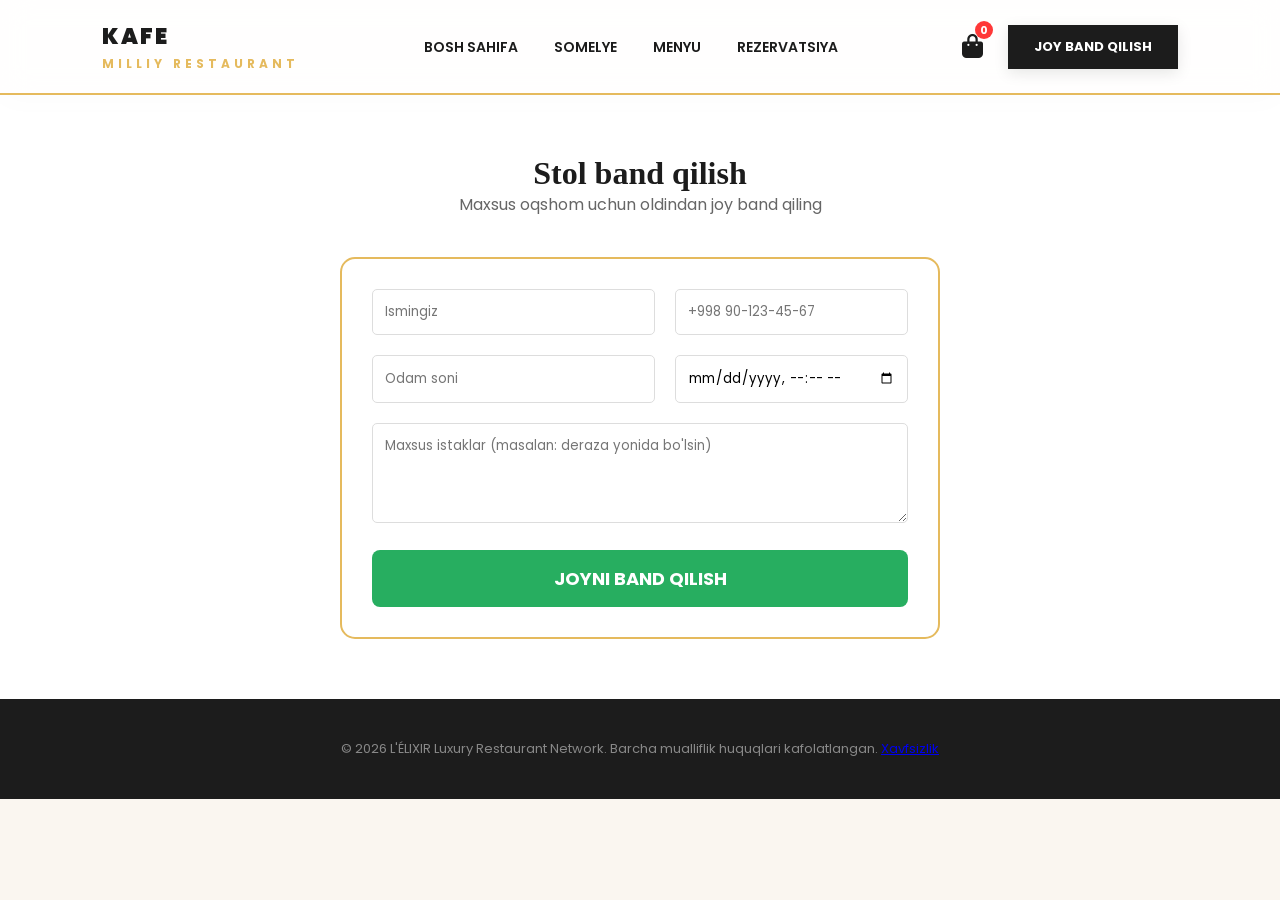
==== booking.html @ 88ed4173 "Add files via upload" ====
<!DOCTYPE html>
<html lang="en">
<head>
    <meta charset="UTF-8">
    <meta name="viewport" content="width=device-width, initial-scale=1.0">
    <title>Booking</title>
    <link href="https://fonts.googleapis.com/css2?family=Poppins:wght@400;600;700;800;900&display=swap" rel="stylesheet">
    <link rel="stylesheet" href="https://cdnjs.cloudflare.com/ajax/libs/font-awesome/6.4.0/css/all.min.css">
    <link rel="stylesheet" href="style.css">
</head>
<body>


        <header>
        <a href="./index.html" class="logo"> Kafe<span>Milliy RESTAURANT</span></a>
        <ul class="nav-links">
            <li><a href="./index.html">Bosh sahifa</a></li>
            <li><a href="./index.html#sommelier ">Somelye</a></li>
            <li><a href="./index.html#menu">Menyu</a></li>
            <li><a href="./booking.html">Rezervatsiya</a></li>
            <!-- <li><a href="./admin.html" id="admin-gate-link"><i class="fa-solid fa-lock-open"></i> Tizim</a></li> -->
        </ul>
        <div class="header-right">
            <div class="cart-icon" id="cart-trigger">
                <i class="fa-solid fa-bag-shopping"></i>
                <span id="cart-count">0</span>
            </div>
            <a href="./booking.html" class="btn-book-nav">Joy band qilish</a>
        </div>
    </header>



    <section id="booking" style="padding: 60px 8%; background: #fff;">
    <div style="text-align: center; margin-bottom: 40px;">
        <h2 style="font-family: 'Playfair Display', serif; color: var(--luxury-red); font-size: 32px;">Stol band qilish</h2>
        <p style="color: #666;">Maxsus oqshom uchun oldindan joy band qiling</p>
    </div>

    <div style="max-width: 600px; margin: 0 auto; border: 2px solid var(--gold-bright); padding: 30px; border-radius: 15px;">
        <div style="display: grid; grid-template-columns: 1fr 1fr; gap: 20px;">
            <input type="text" id="book-name" placeholder="Ismingiz" style="padding: 12px; border: 1px solid #ddd; border-radius: 5px;">
            <input type="tel" id="book-phone" 
                placeholder="+998 90-123-45-67" 
                onfocus="setInitialValue(this)"
                onblur="checkEmptyValue(this)"
                oninput="formatPhone(this)" 
                onkeydown="preventDeleteCountryCode(event, this)"
                style="padding: 12px; border: 1px solid #ddd; border-radius: 5px; width: 100%;">
            <input type="number" id="book-guests" placeholder="Odam soni" style="padding: 12px; border: 1px solid #ddd; border-radius: 5px;">
            <input type="datetime-local" id="book-date" style="padding: 12px; border: 1px solid #ddd; border-radius: 5px;">
        </div>
        <textarea id="book-comment" placeholder="Maxsus istaklar (masalan: deraza yonida bo'lsin)" style="width: 100%; margin-top: 20px; padding: 12px; height: 100px; border: 1px solid #ddd; border-radius: 5px;"></textarea>
        
        <button onclick="sendBookingToTelegram()" class="btn-checkout" style="margin-top: 20px;">
            Joyni band qilish
        </button>
    </div>
</section>

 <footer>
        <p>&copy; 2026 L'ÉLIXIR Luxury Restaurant Network. Barcha mualliflik huquqlari kafolatlangan. <a href="./index.html#footer" id="admin-gate-link"></i>Xavfsizlik</a></p>
    </footer>

    <script src="script.js"></script>
</body>
</html>
---- style.css ----
/* ==========================================================================
           1. SIZ TAQDIM ETGAN PREMIUM CSS STRUKTURASI (Luxury Bright Theme)
           ========================================================================== */
        :root {
            --gold-bright: #e5ba5d;       /* Quyoshli yorqin oltin */
            --gold-hover: #cfa13a;        /* To'q yorqin oltin */
            --white-pure: #ffffff;        /* Sof oppoq */
            --bg-cream: #faf6f0;          /* Italiya qaymoqli foni */
            --text-dark: #1c1c1c;         /* Chuqur qora matn */
            --text-muted: #6e6e6e;        /* Yumshoq kulrang */
            --accent-red: #ff3838;        /* Ko'zga tashlanadigan qizil urg'u */
            --shadow-premium: 0 15px 45px rgba(229, 186, 93, 0.15); /* Oltin nurlanish effekti */
            --transition: all 0.3s cubic-bezier(0.4, 0, 0.2, 1);
        }

        * {
            margin: 0;
            padding: 0;
            box-sizing: border-box;
            font-family: 'Poppins', 'Segoe UI', sans-serif;
            scroll-behavior: smooth;
        }

        body {
            background-color: var(--bg-cream);
            color: var(--text-dark);
        }

        /* Yorqin va Shaffof Navigatsiya */
        header {
            background: rgba(255, 255, 255, 0.9);
            border-bottom: 2px solid var(--gold-bright);
            display: flex;
            justify-content: space-between;
            align-items: center;
            padding: 20px 8%;
            position: sticky;
            top: 0;
            z-index: 999;
            backdrop-filter: blur(15px);
            box-shadow: 0 4px 30px rgba(0,0,0,0.02);
        }

        .logo {
            font-size: 22px;
            font-weight: 900;
            color: var(--text-dark);
            letter-spacing: 2px;
            text-decoration: none;
            text-transform: uppercase;
        }

        .logo span {
            color: var(--gold-bright);
            font-size: 12px;
            letter-spacing: 4px;
            font-weight: bold;
            display: block;
            margin-top: 2px;
        }

        .nav-links { list-style: none; display: flex; }
        .nav-links li { margin: 0 18px; }
        .nav-links a {
            text-decoration: none;
            color: var(--text-dark);
            font-size: 14px;
            font-weight: 600;
            text-transform: uppercase;
            transition: var(--transition);
        }
        .nav-links a:hover { color: var(--gold-bright); }

        .header-right { display: flex; align-items: center; gap: 25px; }

        .cart-icon {
            font-size: 24px;
            color: var(--text-dark);
            cursor: pointer;
            position: relative;
            transition: var(--transition);
        }
        .cart-icon:hover { color: var(--gold-bright); transform: scale(1.1); }

        #cart-count {
            position: absolute; top: -8px; right: -10px;
            background: var(--accent-red); color: white;
            font-size: 11px; font-weight: bold; width: 18px; height: 18px;
            border-radius: 50%; display: flex; justify-content: center; align-items: center;
        }

        .btn-book-nav {
            background: var(--text-dark);
            color: var(--white-pure);
            padding: 12px 26px;
            text-decoration: none;
            font-size: 13px;
            font-weight: bold;
            text-transform: uppercase;
            transition: var(--transition);
            box-shadow: 0 4px 15px rgba(0,0,0,0.1);
        }
        .btn-book-nav:hover { background: var(--gold-bright); color: var(--text-dark); }

        /* Quyoshli Hero Oynasi */
        .hero {
            background: linear-gradient(rgba(255, 255, 255, 0.4), rgba(250, 246, 240, 0.9)), 
                        url('https://images.unsplash.com/photo-1555396273-367ea4eb4db5?ixlib=rb-4.0.3') no-repeat center center/cover;
            height: 80vh;
            display: flex;
            justify-content: center;
            align-items: center;
            text-align: center;
        }

        .welcome-badge {
            background: var(--white-pure);
            color: var(--gold-hover);
            padding: 8px 20px;
            font-weight: bold;
            font-size: 12px;
            text-transform: uppercase;
            letter-spacing: 2px;
            box-shadow: 0 4px 15px rgba(0,0,0,0.05);
            display: inline-block;
            margin-bottom: 25px;
        }

        .hero-content h1 {
            font-size: 58px;
            color: var(--text-dark);
            font-weight: 800;
            line-height: 1.2;
            margin-bottom: 25px;
        }

        .hero-content p {
            color: var(--text-muted);
            font-size: 19px;
            max-width: 650px;
            margin: 0 auto 40px auto;
        }

        .hero-buttons { display: flex; justify-content: center; gap: 20px; }

        .btn-main { background: var(--text-dark); color: var(--white-pure); padding: 16px 35px; text-transform: uppercase; font-size: 13px; font-weight: bold; text-decoration: none; transition: var(--transition); }
        .btn-main:hover { background: var(--gold-bright); color: var(--text-dark); }
        .btn-secondary { background: var(--white-pure); border: 2px solid var(--text-dark); color: var(--text-dark); padding: 14px 33px; text-transform: uppercase; font-size: 13px; font-weight: bold; text-decoration: none; transition: var(--transition); }
        .btn-secondary:hover { background: var(--text-dark); color: var(--white-pure); }

        /* Sommelier Bo'limi (Ochiq va Shinam) */
        .sommelier-section { padding: 90px 8%; background: var(--white-pure); }
        .section-title { text-align: center; margin-bottom: 50px; }
        .section-title h2 { font-size: 36px; font-weight: 800; margin-bottom: 15px; color: var(--text-dark); }
        .section-title p { color: var(--text-muted); }

        .sommelier-box {
            max-width: 800px; margin: 0 auto; background: var(--bg-cream);
            padding: 40px; display: flex; gap: 40px; align-items: center; flex-wrap: wrap;
            box-shadow: var(--shadow-premium); border-radius: 15px;
        }
        .sommelier-inputs, .sommelier-result { flex: 1; min-width: 260px; }
        .sommelier-inputs label { display: block; margin-bottom: 12px; font-weight: bold; }
        .sommelier-inputs select { width: 100%; padding: 15px; background: var(--white-pure); border: 2px solid #eee; font-size: 16px; margin-bottom: 25px; border-radius: 6px; outline: none; }

        .sommelier-result { text-align: center; border-left: 2px solid #eee; padding-left: 40px; }
        .sommelier-result i { font-size: 45px; color: var(--gold-bright); margin-bottom: 15px; }
        .sommelier-result h4 { font-size: 20px; margin-bottom: 10px; }
        .sommelier-result p { color: var(--gold-hover); font-weight: bold; font-size: 18px; }

        /* 🌟 KATEGORIYA FILTR TUGMALARI */
        .menu-filters {
            display: flex; justify-content: center; gap: 15px; margin-bottom: 50px; flex-wrap: wrap;
        }
        .filter-btn {
            background: var(--white-pure); border: 2px solid #eee; color: var(--text-dark);
            padding: 12px 28px; font-weight: bold; font-size: 14px; cursor: pointer; transition: var(--transition);
            box-shadow: 0 4px 10px rgba(0,0,0,0.02); border-radius: 6px;
        }
        .filter-btn.active, .filter-btn:hover {
            background: var(--gold-bright); border-color: var(--gold-bright); transform: scale(1.05);
            box-shadow: 0 8px 20px rgba(229, 186, 93, 0.3);
        }

        /* Menyu Grid qismi */
        .menu-section { padding: 90px 8%; }
        .menu-grid { display: grid; grid-template-columns: repeat(auto-fit, minmax(300px, 1fr)); gap: 35px; }

        /* KO'ZNI O'YNATUVChI ELEGANT KARTALAR */
        .menu-card {
            background: var(--white-pure); border-radius: 16px; overflow: hidden;
            box-shadow: 0 10px 30px rgba(0,0,0,0.03); border: 1px solid rgba(0,0,0,0.02);
            transition: var(--transition); display: block;
        }
        .menu-card.hidden { display: none !important; } /* Filtrlash uchun muqaddas klass */

        .menu-card:hover {
            transform: translateY(-10px) scale(1.02);
            box-shadow: var(--shadow-premium);
        }

        /* --- SILKA ORQALI RASM TO'G'IRLASH --- */
        .menu-img-wrapper {
            background: var(--bg-cream); 
            height: 220px;
            display: flex; 
            justify-content: center; 
            align-items: center; 
            overflow: hidden;
        }
        .menu-img-wrapper img {
            width: 100%;
            height: 100%;
            object-fit: cover;
            transition: var(--transition);
        }
        .menu-card:hover .menu-img-wrapper img {
            transform: scale(1.08);
        }

        .menu-info { padding: 30px; }
        .menu-info h3 { font-size: 22px; font-weight: 700; margin-bottom: 10px; }
        .menu-info p { color: var(--text-muted); font-size: 14px; line-height: 1.5; margin-bottom: 20px; height: 42px; overflow: hidden; }
        .menu-footer { display: flex; justify-content: space-between; align-items: center; }
        .menu-footer .price { font-size: 19px; font-weight: bold; color: var(--text-dark); }

        .btn-add-cart {
            background: var(--text-dark); color: var(--white-pure); border: none;
            width: 45px; height: 45px; border-radius: 50%; cursor: pointer; transition: var(--transition);
            display: flex; justify-content: center; align-items: center; font-size: 16px;
        }
        .btn-add-cart:hover { background: var(--gold-bright); color: var(--text-dark); transform: rotate(90deg); }

        /* Xizmatlar ko'rinishi */
        .luxury-services { padding: 90px 8%; background: var(--white-pure); }
        .services-grid { display: flex; justify-content: center; gap: 35px; flex-wrap: wrap; }
        .service-card {
            background: var(--bg-cream); padding: 40px; text-align: center; max-width: 400px;
            border-radius: 12px; box-shadow: 0 5px 20px rgba(0,0,0,0.02); flex: 1; min-width: 280px;
        }
        .service-card i { font-size: 40px; color: var(--gold-bright); margin-bottom: 15px; }

        /* Savat Oynasi (Ochiq va Oq) */
        .cart-sidebar {
            position: fixed; top: 0; right: -420px; width: 420px; height: 100vh;
            background: var(--white-pure); border-left: 3px solid var(--gold-bright);
            z-index: 1001; padding: 30px; display: flex; flex-direction: column; transition: var(--transition);
            box-shadow: -10px 0 40px rgba(0,0,0,0.05);
        }
        .cart-sidebar.open { right: 0; }
        .cart-header { display: flex; justify-content: space-between; align-items: center; border-bottom: 2px solid #eee; padding-bottom: 15px; }
        #cart-close { cursor: pointer; font-size: 20px; transition: var(--transition); }
        #cart-close:hover { color: var(--accent-red); }
        
        .cart-items { flex: 1; overflow-y: auto; padding-top: 20px; }
        .cart-item { display: flex; justify-content: space-between; align-items: center; background: var(--bg-cream); padding: 15px; margin-bottom: 15px; border-radius: 8px; }
        .cart-item-info h5 { font-size: 16px; margin-bottom: 5px; }
        .cart-item-qty { display: flex; align-items: center; gap: 10px; margin-top: 8px; }
        .cart-item-qty button { background: var(--white-pure); border: 1px solid #ccc; width: 25px; height: 25px; cursor: pointer; border-radius: 4px; font-weight: bold; }
        
        .cart-item-right { text-align: right; }
        .btn-remove-item { background: none; border: none; color: var(--accent-red); cursor: pointer; margin-top: 8px; font-size: 12px; text-decoration: underline; }
        
        .cart-footer { border-top: 2px solid #eee; padding-top: 20px; }
        .cart-total { display: flex; justify-content: space-between; font-size: 20px; font-weight: bold; margin-bottom: 20px; }
        .btn-checkout { background: var(--text-dark); color: var(--white-pure); border: none; width: 100%; padding: 16px; font-weight: bold; text-transform: uppercase; cursor: pointer; transition: var(--transition); }
        .btn-checkout:hover { background: var(--gold-bright); color: var(--text-dark); }

        /* Rezervatsiya */
        .booking-section { padding: 90px 8%; }
        .booking-wrapper { display: flex; justify-content: space-between; gap: 40px; flex-wrap: wrap; }
        .booking-info, .booking-form-wrapper { flex: 1; min-width: 320px; }
        .booking-info h2 { font-size: 32px; font-weight: 800; margin-bottom: 20px; }
        .booking-info p { margin-bottom: 15px; color: var(--text-muted); display: flex; align-items: center; }
        .booking-info i { color: var(--gold-bright); margin-right: 12px; font-size: 18px; }

        .booking-form-wrapper input { width: 100%; padding: 14px; background: var(--white-pure); border: 2px solid #eee; margin-bottom: 15px; border-radius: 8px; outline: none; }
        .form-row { display: flex; gap: 15px; }
        .btn-submit { background: var(--text-dark); color: var(--white-pure); border: none; width: 100%; padding: 15px; font-weight: bold; text-transform: uppercase; cursor: pointer; border-radius: 8px; transition: var(--transition); }
        .btn-submit:hover { background: var(--gold-bright); color: var(--text-dark); }

        /* --- INTEGRALLASHGAN ADMIN PANEL STILlARI --- */
        .admin-modal-overlay {
            position: fixed; top: 0; left: 0; width: 100%; height: 100%;
            background: rgba(0,0,0,0.6); z-index: 2000;
            display: none; justify-content: center; align-items: center;
        }
        .admin-modal-overlay.show { display: flex; }
        .admin-crypto-box {
            background: white; padding: 35px; border-radius: 12px; text-align: center;
            max-width: 360px; width: 90%; border-top: 5px solid var(--gold-bright);
            box-shadow: var(--shadow-premium);
        }
        .admin-crypto-box i { font-size: 45px; color: var(--gold-bright); margin-bottom: 15px; }
        .admin-crypto-box input {
            width: 100%; padding: 12px; margin: 15px 0; border: 2px solid #eee;
            border-radius: 6px; text-align: center; font-size: 16px; outline: none;
        }
        .error-text { color: var(--accent-red); font-weight: bold; margin-top: 10px; font-size: 13px; display: none; }
        .btn-close-text { background: none; border: none; color: #777; margin-top: 10px; cursor: pointer; text-decoration: underline; }

        .integrated-admin-panel {
            background: #fdfbf7; border-top: 4px solid var(--gold-bright);
            padding: 50px 8%; border-bottom: 2px solid #ddd;
        }
        .admin-panel-header { display: flex; justify-content: space-between; align-items: center; margin-bottom: 30px; flex-wrap: wrap; gap: 15px; }
        .btn-close-admin { background: var(--accent-red); color: white; border: none; padding: 10px 20px; border-radius: 6px; cursor: pointer; font-weight: bold; transition: var(--transition); }
        .btn-close-admin:hover { background: #cc0000; }

        .admin-split-grid { display: flex; gap: 30px; flex-wrap: wrap; }
        .admin-box-card { flex: 1; min-width: 320px; background: white; padding: 25px; border-radius: 10px; box-shadow: 0 4px 15px rgba(0,0,0,0.05); }
        .admin-box-card h3 { margin-bottom: 20px; font-weight: 700; border-bottom: 2px solid var(--bg-cream); padding-bottom: 10px; }
        .admin-box-card input, .admin-box-card select { width: 100%; padding: 11px; margin-bottom: 15px; border: 1px solid #ddd; border-radius: 6px; outline: none; }

        .adm-table { width: 100%; border-collapse: collapse; }
        .adm-table th, .adm-table td { padding: 12px; text-align: left; border-bottom: 1px solid #eee; align-content: center; }
        .adm-table th { background: var(--bg-cream); }
        .adm-table-img { width: 45px; height: 45px; border-radius: 6px; object-fit: cover; }
        .btn-delete-food { background: var(--accent-red); color: white; border: none; padding: 6px 12px; cursor: pointer; border-radius: 4px; transition: var(--transition); }
        .btn-delete-food:hover { background: #cc0000; }
        
        .hidden { display: none !important; }

        footer { background: var(--text-dark); color: #888; text-align: center; padding: 40px; font-size: 13px; }

        @media (max-width: 768px) {
            header { flex-direction: column; gap: 15px; padding: 20px 2%; }
            .nav-links { flex-direction: column; text-align: center; gap: 8px; }
            .sommelier-result { border-left: none; padding-left: 0; border-top: 2px solid #eee; padding-top: 20px; }
            .form-row { flex-direction: column; gap: 0; }
            .cart-sidebar { width: 100%; right: -100%; }
        }

        .btn-checkout {
    width: 100%;
    padding: 15px;
    background-color: #27ae60; /* Yashil rang - tasdiqlash ramzi */
    color: white;
    border: none;
    border-radius: 8px;
    font-size: 18px;
    font-weight: bold;
    cursor: pointer;
    margin-top: 20px;
    transition: background 0.3s ease;
}

.btn-checkout:hover {
    background-color: #219150;
    transform: translateY(-2px);
}

.btn-checkout:active {
    transform: translateY(0);
}
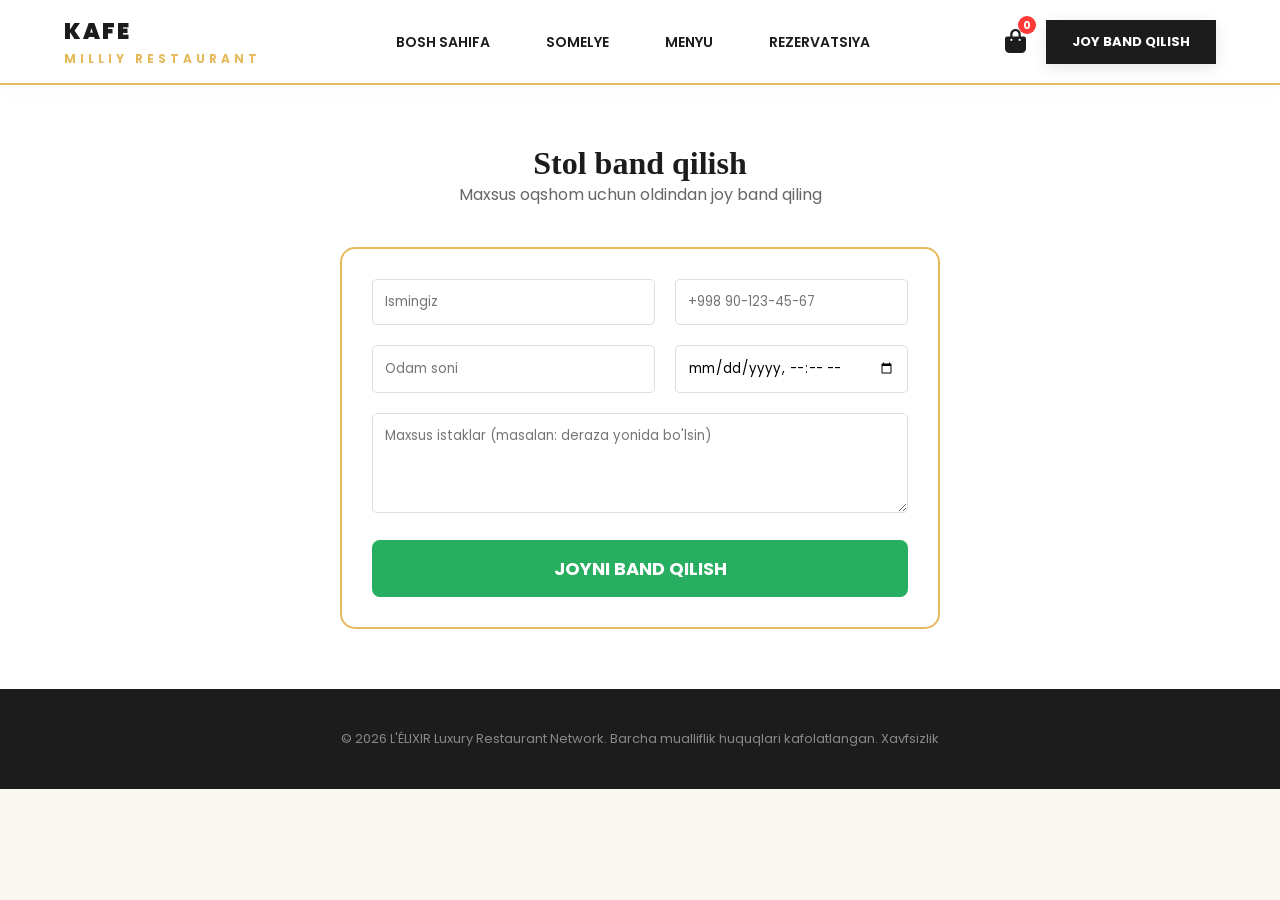
==== commit aea1405e: "Update booking.html" ====
--- a/booking.html
+++ b/booking.html
@@ -64,4 +64,4 @@
 
     <script src="script.js"></script>
 </body>
-</html>+</html>
--- a/style.css
+++ b/style.css
@@ -25,7 +25,13 @@
             background-color: var(--bg-cream);
             color: var(--text-dark);
         }
-
+html, body {
+overflow-x: hidden !important;
+    width: 100% !important;
+    margin: 0 !important;
+    padding: 0 !important;
+    position: relative;
+}
         /* Yorqin va Shaffof Navigatsiya */
         header {
             background: rgba(255, 255, 255, 0.9);
@@ -242,11 +248,38 @@
 
         /* Savat Oynasi (Ochiq va Oq) */
         .cart-sidebar {
-            position: fixed; top: 0; right: -420px; width: 420px; height: 100vh;
-            background: var(--white-pure); border-left: 3px solid var(--gold-bright);
-            z-index: 1001; padding: 30px; display: flex; flex-direction: column; transition: var(--transition);
-            box-shadow: -10px 0 40px rgba(0,0,0,0.05);
-        }
+    position: fixed;
+    top: 0;
+    right: -110%; /* To'liq yashirin bo'lishi uchun */
+    width: 100% !important; /* Mobil telefonda butun ekranni egallasin */
+    max-width: 100%; 
+    height: 100vh;
+    background: #fff;
+    z-index: 10000; /* Headerdan ham ustun turishi shart */
+    transition: right 0.4s ease-in-out;
+}
+
+/* Savat ochilganda */
+.cart-sidebar.active {
+    right: 0 !important;
+}
+
+/* Savat ichidagi elementlar siqilib qolmasligi uchun */
+.cart-header {
+    display: flex;
+    justify-content: space-between;
+    align-items: center;
+    padding: 20px;
+    border-bottom: 1px solid #eee;
+}
+
+/* Savatni yopish tugmasi (X) aniq ko'rinishi uchun */
+#cart-close-trigger {
+    font-size: 28px;
+    cursor: pointer;
+    padding: 10px;
+    color: #333;
+}
         .cart-sidebar.open { right: 0; }
         .cart-header { display: flex; justify-content: space-between; align-items: center; border-bottom: 2px solid #eee; padding-bottom: 15px; }
         #cart-close { cursor: pointer; font-size: 20px; transition: var(--transition); }
@@ -352,4 +385,384 @@
 
 .btn-checkout:active {
     transform: translateY(0);
-}+}
+a{
+    color: #888;
+    text-decoration: none !important;
+}
+
+
+
+
+/* =========================================
+   HEADER ASOSIY KODI
+   ========================================= */
+header {
+    display: flex;
+    justify-content: space-between;
+    align-items: center;
+    padding: 15px 5%;
+    background: #fff;
+    border-bottom: 2px solid var(--gold-bright, #e5ba5d);
+    position: sticky;
+    top: 0;
+    z-index: 1000;
+}
+
+.nav-links {
+    display: flex;
+    list-style: none;
+    gap: 20px;
+    align-items: center;
+}
+
+.header-right {
+    display: flex;
+    align-items: center;
+    gap: 20px;
+}
+
+.menu-toggle {
+    display: none; /* Kompyuterda ko'rinmaydi */
+    flex-direction: column;
+    gap: 5px;
+    cursor: pointer;
+    z-index: 1001;
+}
+
+.menu-toggle .bar {
+    width: 28px;
+    height: 3px;
+    background-color: #1c1c1c;
+    transition: 0.3s;
+}
+
+.mobile-book-btn {
+    display: none; /* Kompyuterda menyu ichidagi tugma yashirin */
+}
+
+/* =========================================
+   MOBIL VA PLANSHET UCHUN
+   ========================================= */
+@media (max-width: 992px) {
+    .menu-toggle {
+        display: flex; /* Uchta chiziq yonadi */
+    }
+
+    .desktop-book-btn {
+        display: none; /* Header-right dagi tugma o'chadi */
+    }
+
+    .mobile-book-btn {
+        display: block; /* Menyu ichidagi tugma yonadi */
+        margin-top: 20px;
+    }
+
+    .nav-links {
+        position: fixed;
+        top: 0;
+        right: -100%; /* Boshida ekrandan tashqarida */
+        width: 70%;
+        height: 100vh;
+        background: #fff;
+        flex-direction: column;
+        justify-content: center;
+        align-items: center;
+        transition: 0.4s ease-in-out;
+        box-shadow: -5px 0 15px rgba(0,0,0,0.1);
+        z-index: 1000;
+    }
+
+    .nav-links.active {
+        right: 0; /* Burger bosilganda menyu chiqadi */
+    }
+
+    /* Burger animatsiyasi (X) */
+    .menu-toggle.is-active .bar:nth-child(2) { opacity: 0; }
+    .menu-toggle.is-active .bar:nth-child(1) { transform: translateY(8px) rotate(45deg); }
+    .menu-toggle.is-active .bar:nth-child(3) { transform: translateY(-8px) rotate(-45deg); }
+}
+/* ==========================================================================
+   ADAPTIV DIZAYN (RESPONSIVE)
+   ========================================================================== */
+
+/* 1. Planshetlar va kichik noutbuklar uchun (992px gacha) */
+@media (max-width: 992px) {
+    header { padding: 15px 4%; }
+    .hero-content h1 { font-size: 42px; }
+    .sommelier-box { margin: 30px 4%; }
+}
+
+/* 2. Standart telefonlar uchun (768px gacha) */
+@media (max-width: 768px) {
+    /* Header va Navigatsiya */
+    header {
+        flex-direction: column;
+        text-align: center;
+        gap: 15px;
+    }
+    
+    .nav-links {
+        justify-content: center;
+        flex-wrap: wrap;
+        gap: 10px;
+    }
+    
+    .header-right {
+        width: 100%;
+        justify-content: space-around;
+        border-top: 1px solid #eee;
+        padding-top: 10px;
+    }
+
+    /* Hero qismi */
+    .hero { height: auto; padding: 60px 20px; }
+    .hero-buttons { flex-direction: column; width: 100%; max-width: 300px; margin: 0 auto; }
+
+    /* Somelye va Menyu Grid */
+    .sommelier-box { flex-direction: column; text-align: center; }
+    .sommelier-result { border-left: none; border-top: 2px solid #eee; padding-top: 20px; }
+    
+    .menu-grid {
+        grid-template-columns: 1fr; /* Taomlar bir qatorda chiqadi */
+        padding: 20px;
+    }
+
+    /* Booking Formasi (Sizda inline style bo'lgani uchun !important bilan) */
+    #booking div[style*="grid-template-columns"] {
+        grid-template-columns: 1fr !important; /* 2 ustunni 1 ustun qiladi */
+        gap: 10px !important;
+    }
+    
+    #booking div[style*="max-width: 600px"] {
+        width: 95% !important;
+        padding: 15px !important;
+    }
+
+    /* Admin Panel */
+    .admin-split-grid { flex-direction: column; }
+    .adm-table { font-size: 12px; }
+}
+
+/* 3. Kichik ekranli telefonlar uchun (480px gacha) */
+@media (max-width: 480px) {
+    .logo { font-size: 18px; }
+    .nav-links li { margin: 0 5px; }
+    .nav-links a { font-size: 12px; }
+    
+    .hero-content h1 { font-size: 28px; }
+    
+    .btn-checkout { font-size: 16px; padding: 12px; }
+    
+    /* Footer linklarini to'g'irlash */
+    footer p { font-size: 12px; line-height: 1.8; }
+}
+
+/* =========================================
+   SAVATCHANI JILOVLASH (KICHIKLASHTIRISH)
+   ========================================= */
+
+/* =========================================
+   SOMELYE ADAPTIVNOST (TELEFON UCHUN)
+   ========================================= */
+@media (max-width: 768px) {
+    /* Somelye qutisini kichraytirish */
+    .sommelier-box {
+        padding: 20px;
+        flex-direction: column; /* Elementlarni ustma-ust tushirish */
+        gap: 20px;
+        width: 90%; /* Ekrandan chiqib ketmasligi uchun */
+        margin: 0 auto;
+    }
+
+    .sommelier-inputs, .sommelier-result {
+        width: 100%;
+        min-width: 100%;
+        padding: 0;
+    }
+
+    .sommelier-result {
+        border-left: none; /* Kompyuterdagi chiziqni yo'qotamiz */
+        border-top: 1px solid #ddd; /* Tepadan chiziq qo'yamiz */
+        padding-top: 20px;
+    }
+
+    .sommelier-result i {
+        font-size: 35px; /* Ikonkani kichraytirdik */
+    }
+
+    .section-title h2 {
+        font-size: 24px; /* Sarlavhani telefonga mosladik */
+    }
+}
+
+
+/* Tugmalar konteyneri */
+.menu-categories {
+    display: flex;
+    flex-wrap: nowrap; /* Tugmalarni pastga tushirmaydi, bir qatorda saqlaydi */
+    overflow-x: auto;  /* O'ngga-chapga surilishni yoqadi */
+    padding: 10px 5%;
+    gap: 12px;
+    scroll-behavior: smooth;
+    -webkit-overflow-scrolling: touch; /* iOS uchun yumshoq skrol */
+    scrollbar-width: none; /* Firefox uchun skrolbarni yashirish */
+}
+
+/* Skrolbarni (pastdagi chiziqni) Chrome va Safari uchun yashirish */
+.menu-categories::-webkit-scrollbar {
+    display: none;
+}
+
+/* Tugmalarning o'zi */
+.menu-categories button, .filter-btn {
+    flex: 0 0 auto; /* Tugmalar siqilib ketmasligi uchun muhim */
+    white-space: nowrap; /* Matnni ikki qatorga bo'lib yubormaydi */
+    padding: 10px 20px;
+    border-radius: 8px;
+    font-size: 14px;
+}
+
+
+/* =========================================
+   SAVAT (CART SIDEBAR) - OPTIMIZATSIYA
+   ========================================= */
+.cart-sidebar {
+    position: fixed;
+    top: 0;
+    right: -100%; /* Dastlab yashirin */
+    width: 100%;
+    max-width: 400px; /* Noutbukda enini cheklash */
+    height: 100vh;
+    background: #fff;
+    box-shadow: -10px 0 30px rgba(0,0,0,0.2);
+    transition: 0.4s cubic-bezier(0.4, 0, 0.2, 1);
+    z-index: 5000; /* Hamma narsadan ustun */
+    display: flex;
+    flex-direction: column;
+}
+
+.cart-sidebar.active {
+    right: 0; /* Savatni ekranga chiqarish */
+}
+
+#cart-close-trigger {
+    cursor: pointer;
+    font-size: 24px;
+    padding: 10px;
+    transition: 0.3s;
+}
+
+#cart-close-trigger:hover {
+    color: #ff4d4d;
+    transform: rotate(90deg);
+}
+
+/* =========================================
+   ADAPTIV DIZAYN (TELEFON VA PLANSHET)
+   ========================================= */
+@media (max-width: 992px) {
+    /* Burger tugmasi chiqishi */
+    .menu-toggle {
+        display: flex;
+        flex-direction: column;
+        gap: 5px;
+        cursor: pointer;
+    }
+
+    .menu-toggle .bar {
+        width: 28px;
+        height: 3px;
+        background: #333;
+        transition: 0.3s;
+    }
+
+    /* Mobil navigatsiya */
+    .nav-links {
+        position: fixed;
+        top: 0;
+        right: -100%;
+        width: 75%;
+        height: 100vh;
+        background: #fff;
+        flex-direction: column;
+        padding: 100px 40px;
+        box-shadow: -10px 0 20px rgba(0,0,0,0.1);
+        transition: 0.4s;
+        z-index: 4000;
+    }
+
+    .nav-links.active {
+        right: 0;
+    }
+
+    /* Burger animatsiyasi */
+    .menu-toggle.is-active .bar:nth-child(2) { opacity: 0; }
+    .menu-toggle.is-active .bar:nth-child(1) { transform: translateY(8px) rotate(45deg); }
+    .menu-toggle.is-active .bar:nth-child(3) { transform: translateY(-8px) rotate(-45deg); }
+
+    /* Menyudagi tugmalar */
+    .desktop-book-btn { display: none; }
+    .mobile-book-btn { display: block; margin-top: 20px; }
+
+    /* Menyu kategoriyalarini skrol bo'ladigan qilish */
+    .menu-categories {
+        display: flex;
+        overflow-x: auto;
+        white-space: nowrap;
+        gap: 10px;
+        padding-bottom: 15px;
+        scrollbar-width: none;
+    }
+    .menu-categories::-webkit-scrollbar { display: none; }
+}
+
+.cart-sidebar {
+    position: fixed;
+    top: 0;
+    right: -105%; /* Sal ko'proq suramiz, soya ko'rinmasligi uchun */
+    width: 100% !important;
+    max-width: 320px !important; /* Telefonda juda keng bo'lmaydi */
+    height: 100vh;
+    background: #fff;
+    z-index: 99999;
+    transition: 0.4s ease-in-out;
+    box-shadow: -5px 0 15px rgba(0,0,0,0.1);
+}
+
+.cart-sidebar.active {
+    right: 0 !important;
+}
+
+/* 3. Admin Panelni "o'ldirish" (Juda xunuk turgan joyi) */
+.integrated-admin-panel {
+    width: 95% !important;
+    margin: 10px auto !important;
+    padding: 10px !important;
+    box-sizing: border-box !important;
+}
+
+.admin-split-grid {
+    display: flex;
+    flex-direction: column !important; /* Ustma-ust tushadi */
+    gap: 15px;
+}
+
+.admin-box-card {
+    width: 100% !important;
+    overflow-x: auto; /* Jadval sig'masa skrol bo'ladi */
+}
+
+/* Jadvalni telefonga moslash */
+.adm-table {
+    width: 100%;
+    font-size: 12px;
+}
+
+/* Somelye bo'limi (Skrinshotdagi birinchi xato) */
+.sommelier-box {
+    display: flex;
+    flex-direction: column !important;
+    width: 100% !important;
+    padding: 15px !important;
+}
